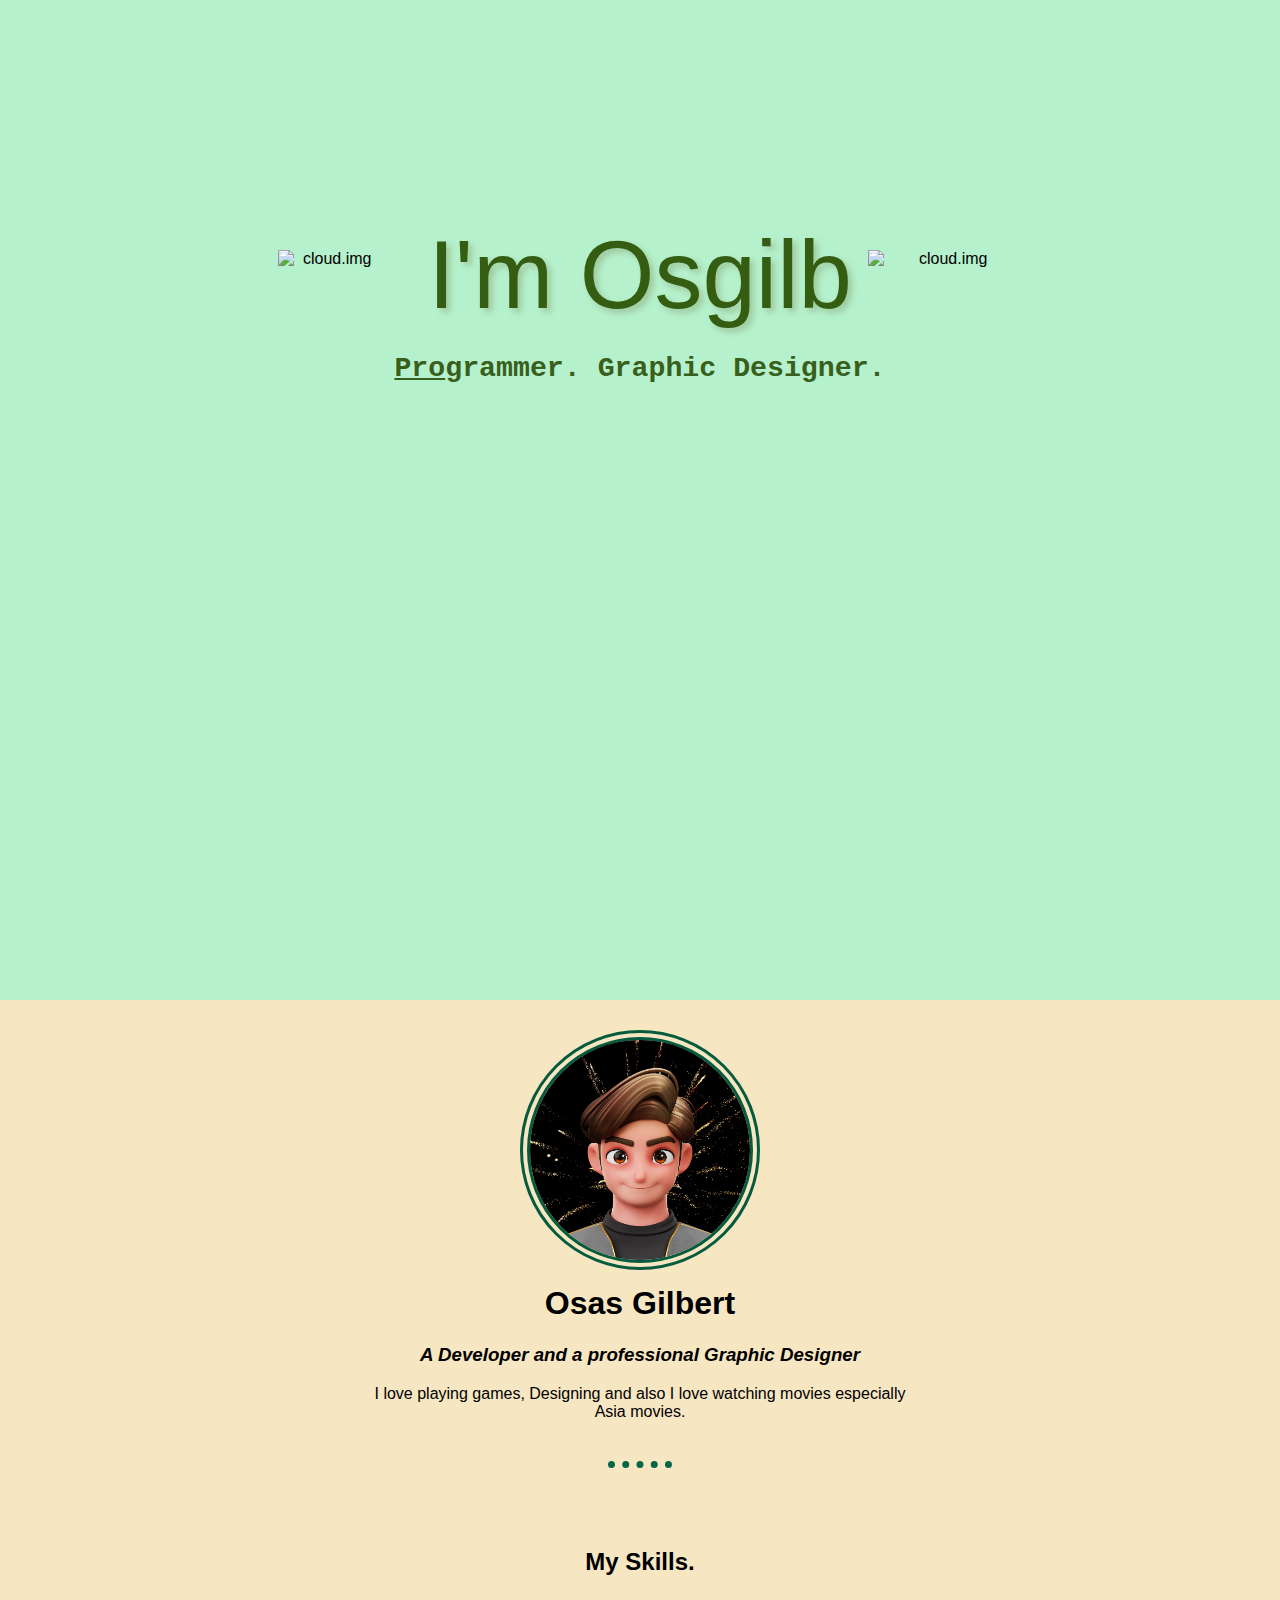
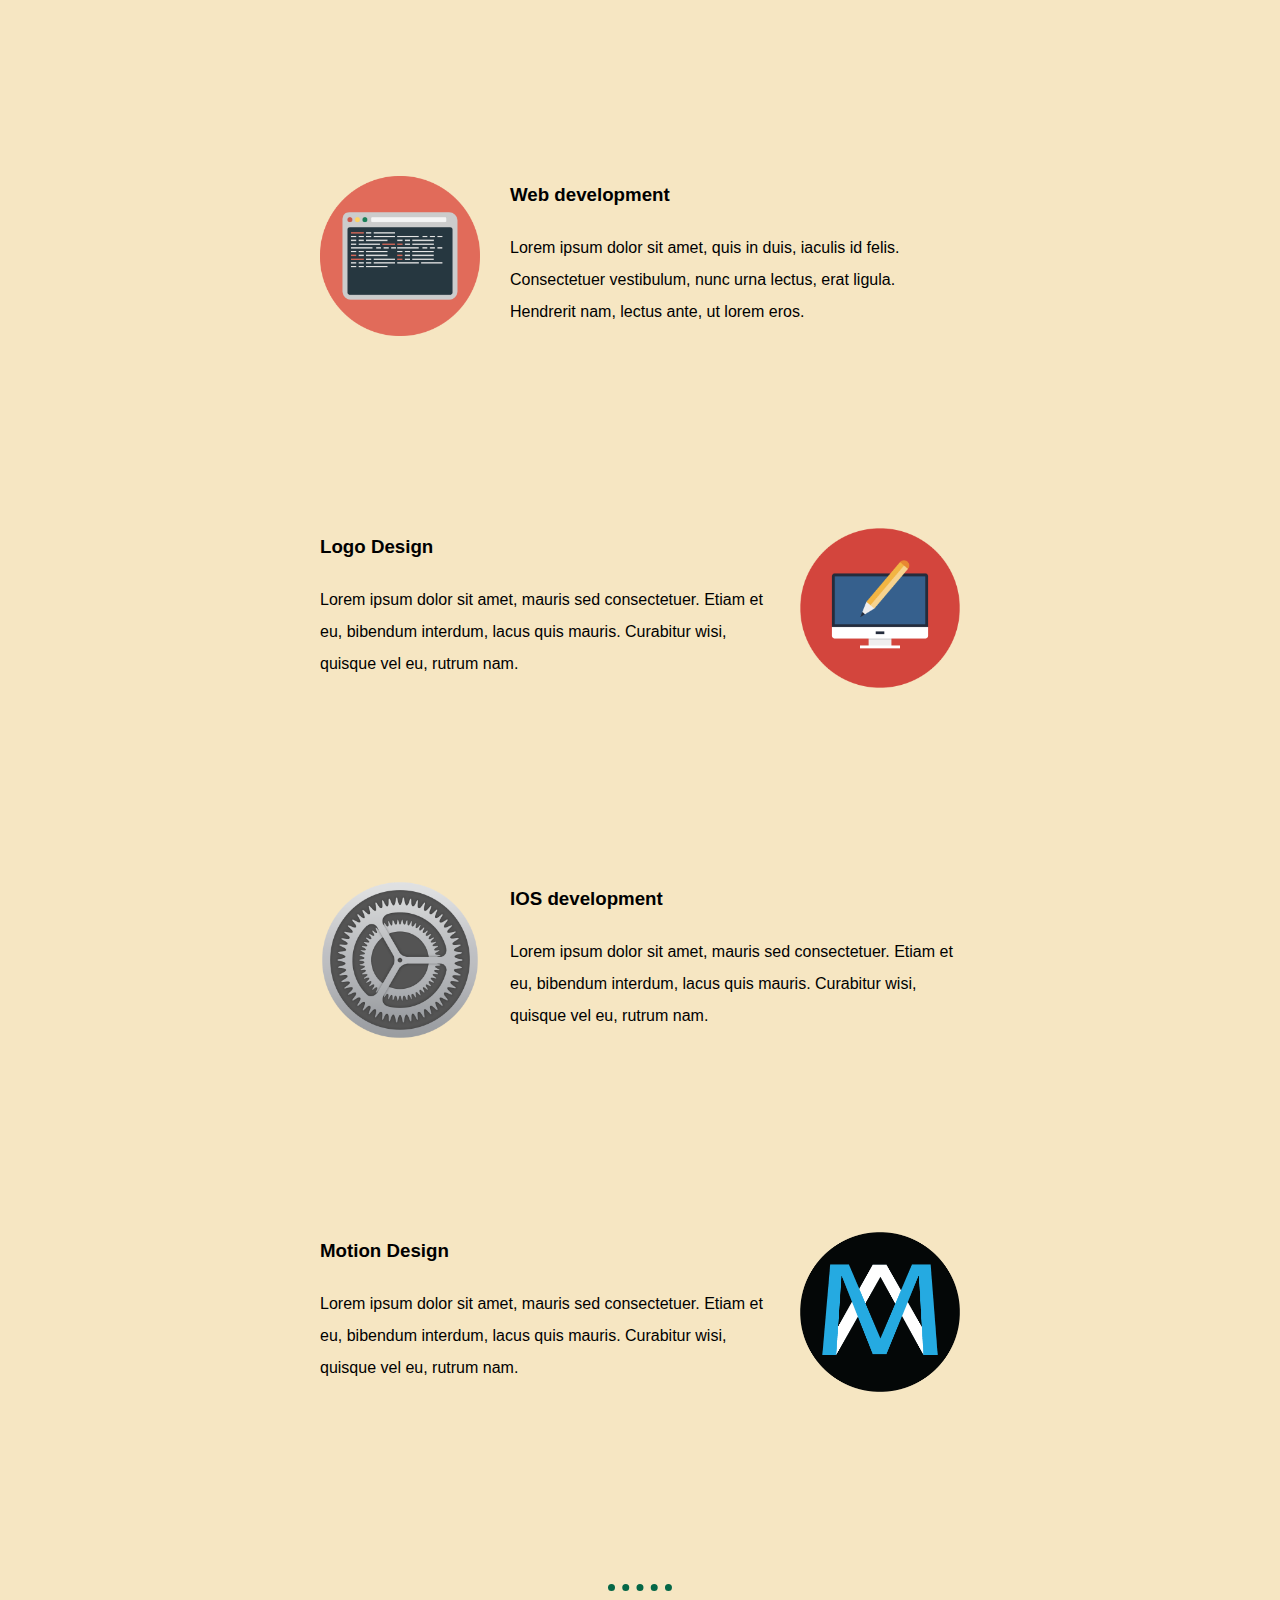
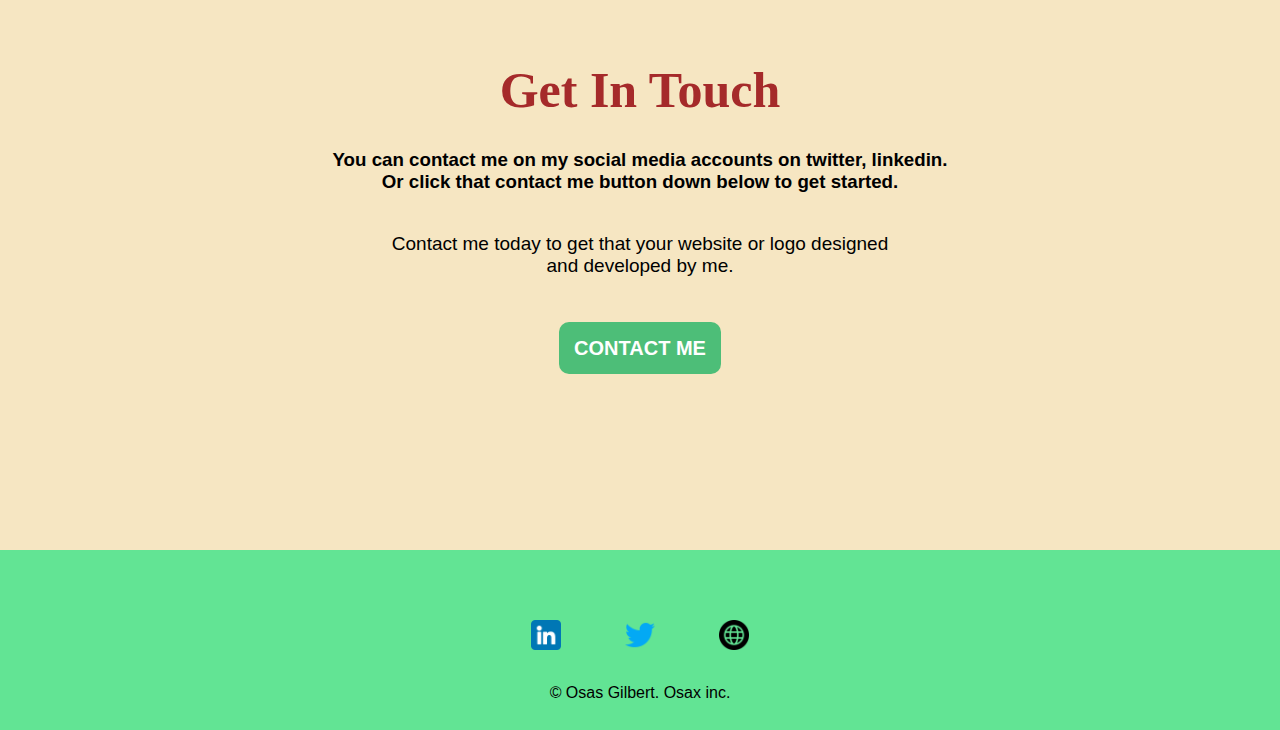
==== index.html @ 3b23c5bf "Add initial portfolio website files" ====
<!DOCTYPE html>
<html lang="en">
<head>
    <meta charset="UTF-8">
    <meta http-equiv="X-UA-Compatible" content="IE=edge">
    <meta name="viewport" content="width=device-width, initial-scale=1.0">
    <link rel="shortcut icon" href="images/Cloud.png" type="image/x-icon">
    <link rel="stylesheet" href="style.css">
    <title>Portfolio</title>
</head>
<body>
     <div class="elements">
      <h1 class="name">I'm Osgilb</h1>
     <h2 class="profession"><span class="pro">Pro</span>grammer. Graphic Designer.</h2>
     </div>
     <div class="clouds">
      <img class="cloud" src="images/cloud.png" alt="cloud.img">
      <img class="cloudtwo" src="images/cloud.png" alt="cloud.img">
     </div>
     
      <div class="middle-container">
        <div class="profileone">
          <img class="profile" src="images/Osgilb profile.png" alt="">
          <h1>Osas Gilbert</h1>
          <h3><em>A Developer and a professional Graphic Designer</em></h3>
          <p class="protext">I love playing games, Designing and  also I love watching movies especially <br>Asia movies.</p>
        </div>
        <hr>
        <div class="skills">
          <h2>My Skills.</h2>
          <div class="coding">
            <img class="coding-img" src="images/coding.png" alt="" >
            <h3>Web development</h3>
            <p class=coding-img-description>Lorem ipsum dolor sit amet, quis in duis, iaculis id felis. Consectetuer vestibulum, nunc urna lectus, erat ligula. Hendrerit nam, lectus ante, ut lorem eros.</p>
          </div>
          <div class="design">
            <img class="design-img" src="images/Design.png" alt="design-img" >
            <h3>Logo Design</h3>
            <p>Lorem ipsum dolor sit amet, mauris sed consectetuer. Etiam et eu, bibendum interdum, lacus quis mauris. Curabitur wisi, quisque vel eu, rutrum nam.</p>
          </div>
          <div class="ios-dev">
            <img class="iosdev-img" src="./images/ios dev.png" alt="ios-dev.img" >
            <h3>IOS development</h3>
            <p>Lorem ipsum dolor sit amet, mauris sed consectetuer. Etiam et eu, bibendum interdum, lacus quis mauris. Curabitur wisi, quisque vel eu, rutrum nam.</p>
          </div>
            <div class="motion">
              <img class="motion-img" src="./images/motion design.png" alt="motion-img" >
              <h3>Motion Design</h3>
              <p>Lorem ipsum dolor sit amet, mauris sed consectetuer. Etiam et eu, bibendum interdum, lacus quis mauris. Curabitur wisi, quisque vel eu, rutrum nam.</p>
            </div>
          </div>
              <hr>
        <div class="contact-me">
          <h2 class="get">Get In Touch</h2>
          <h3>You can contact me on my social media accounts on twitter, linkedin. Or click that contact me button down below to get started.</h3>
          <p class="para">Contact me today to get that your  website or logo designed<br> and developed by me.</p>
          <a class="btn" href="mailto:osasgilbert10@gmail.com">CONTACT ME</a>
        </div>
      </div>

      <div class="bottom-container">
        <a class="footer-link" href="https://www.linkedin.com/" target="_blank"><img class="linkedin" src="./images/linkedin.png" alt="linkedin.img"></a>
        <a class="footer-link" href="https://twitter.com/" target="_blank"><img class="twitter" src="./images/twitter.png" alt=""></a>
        <a class="footer-link" href="https://www.appbrewery.co/" target="_blank"><img class="website" src="./images/website.png" alt=""></a>
        <p class="name-bottom">© Osas Gilbert. Osax inc.</p>
      </div>
</body>
</html>
---- style.css ----
body {
    background-color: #F6E6C2;
    text-align: center;
    font-family: arial,Verdana, Geneva, Tahoma, sans-serif;
    margin: 0;
}

.elements {
    height: 1000px;
    background-color: #B5F1CC;
    margin: 0;
    position: relative;
    width: 100%;
}

.name {
    color: #345d11;
    margin: 0;
    position: relative;
    top: 220px;
    font-size: 6rem;
    font-family: Verdana,'Segoe UI', Tahoma, Geneva, Verdana, sans-serif;
    font-weight:  normal;
    line-height: normal;
    text-shadow: 4px 4px 6px rgb(157, 200, 157);
}

.profession {
    position: relative;
    top: 220px;
    color: #385f1b;
    font-weight: bold;
    line-height: normal;
    font-size: 1.764rem;
    font-family: 'Courier New', Courier, monospace;
}

.pro {
    text-decoration: underline;
}

.clouds {
    top: -750px;
    margin:  auto 10% auto 10%;
    position: relative;
    text-align: center;
}

.cloud {
    position: absolute;
    width: 10%;
    left: 150px;
}

.cloudtwo {
    position: absolute;
    width: 15%;
    right: 130px;
}

.profile {
    position: relative;
    top: 30px;
    width: 220px;
    border: 10px rgb(6, 91, 62) double;
    border-radius: 100%;
    margin-bottom: 20px;
}

.protext {
    margin: 0 20%;
}

.link {
    text-decoration: none;
}

/* Other contents from Angela Yu codes */

hr {
    border-style: none;
    border-top: 7px dotted #056747;
    width: 5%;
    margin-top: 40px;
    padding-bottom: 60px;
}

.coding, .design, .ios-dev, .motion {
    position: relative;
    width: 50%;
    margin: 200px auto;
    text-align: left;
    line-height: 2; 
}

.coding-img {
    width: 25%;
    float: left;
    padding-right: 30px;
    
}

.design-img {
    width: 25%;
    float: right;
    padding-left: 30px;
}

.iosdev-img {
    width: 25%;
    float: left;
    padding-right: 30px;
}

.motion-img {
    width: 25%;
    float: right;
    padding-left: 30px;
}

.contact-me {
    position: relative;
    bottom: 100px;
    width: 50%;
    margin: 90px auto;
}

.para {
    margin-top: 40px;
    margin-bottom: 60px;
    font-size: 19px;
}

.bottom-container {
    padding-top: 20px;
    background-color: #62e494;
    margin: 0;
    padding-top: 30px;
    height: 150px;
}

.name-bottom {
    position: relative;
    top: 50px;
    margin: 0;
    margin-top: 20px;
}

.get {
    color: brown;
    font-family: segoe script;
    margin: 30px 0;
    padding-top: 20px;
    font-size: 50px;
}

.linkedin, .twitter, .website {
    position: relative;
    top: 40px;
    width: 30px;
    margin: 0 30px;
}

.btn {
    text-decoration: none;
    background-color: #4dbe78;
    color: white;
    padding: 15px;
    border-radius: 10px;
    font-size: 20px;
    font-weight: bolder;
}

.btn:hover {
    text-decoration: none;
    background-color: #5fd78d;
    color: white;
    padding: 15px;
    border-radius: 10px;
    font-size: 20px;
    font-weight: bolder;
}
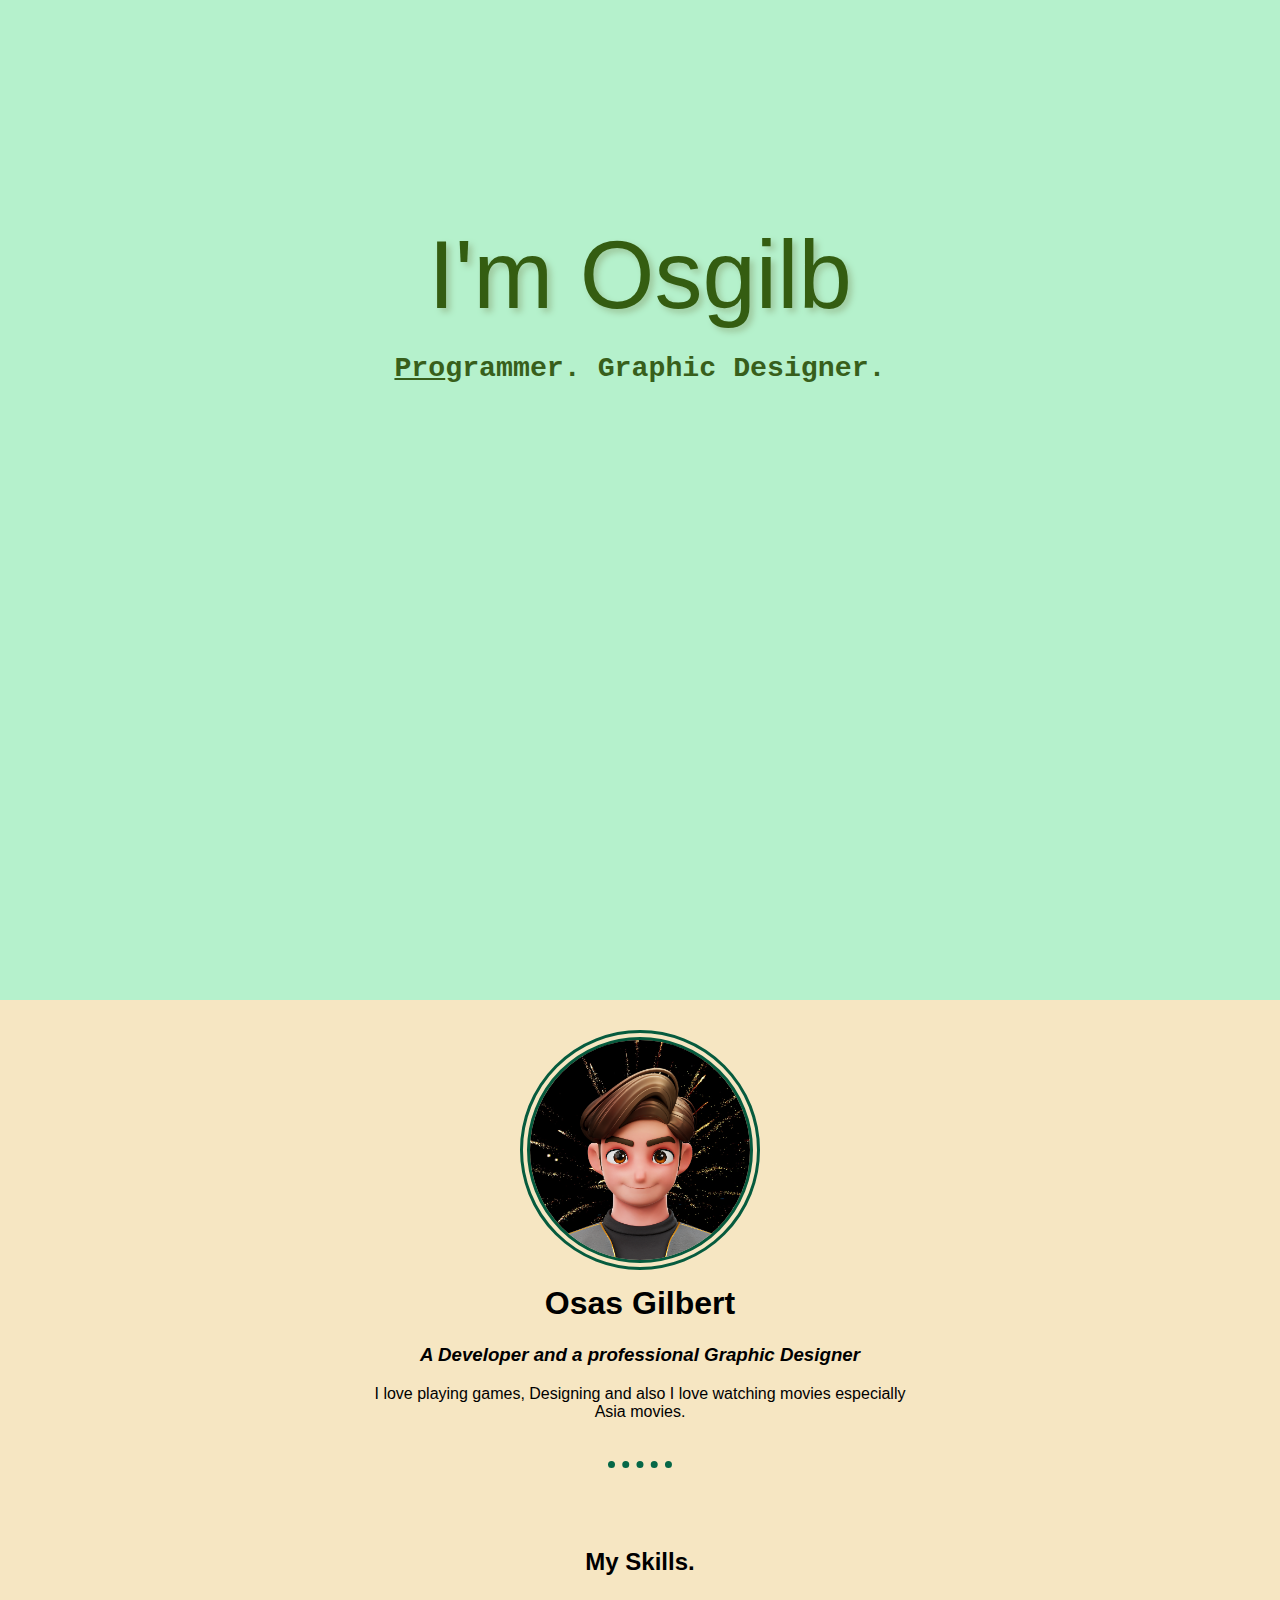
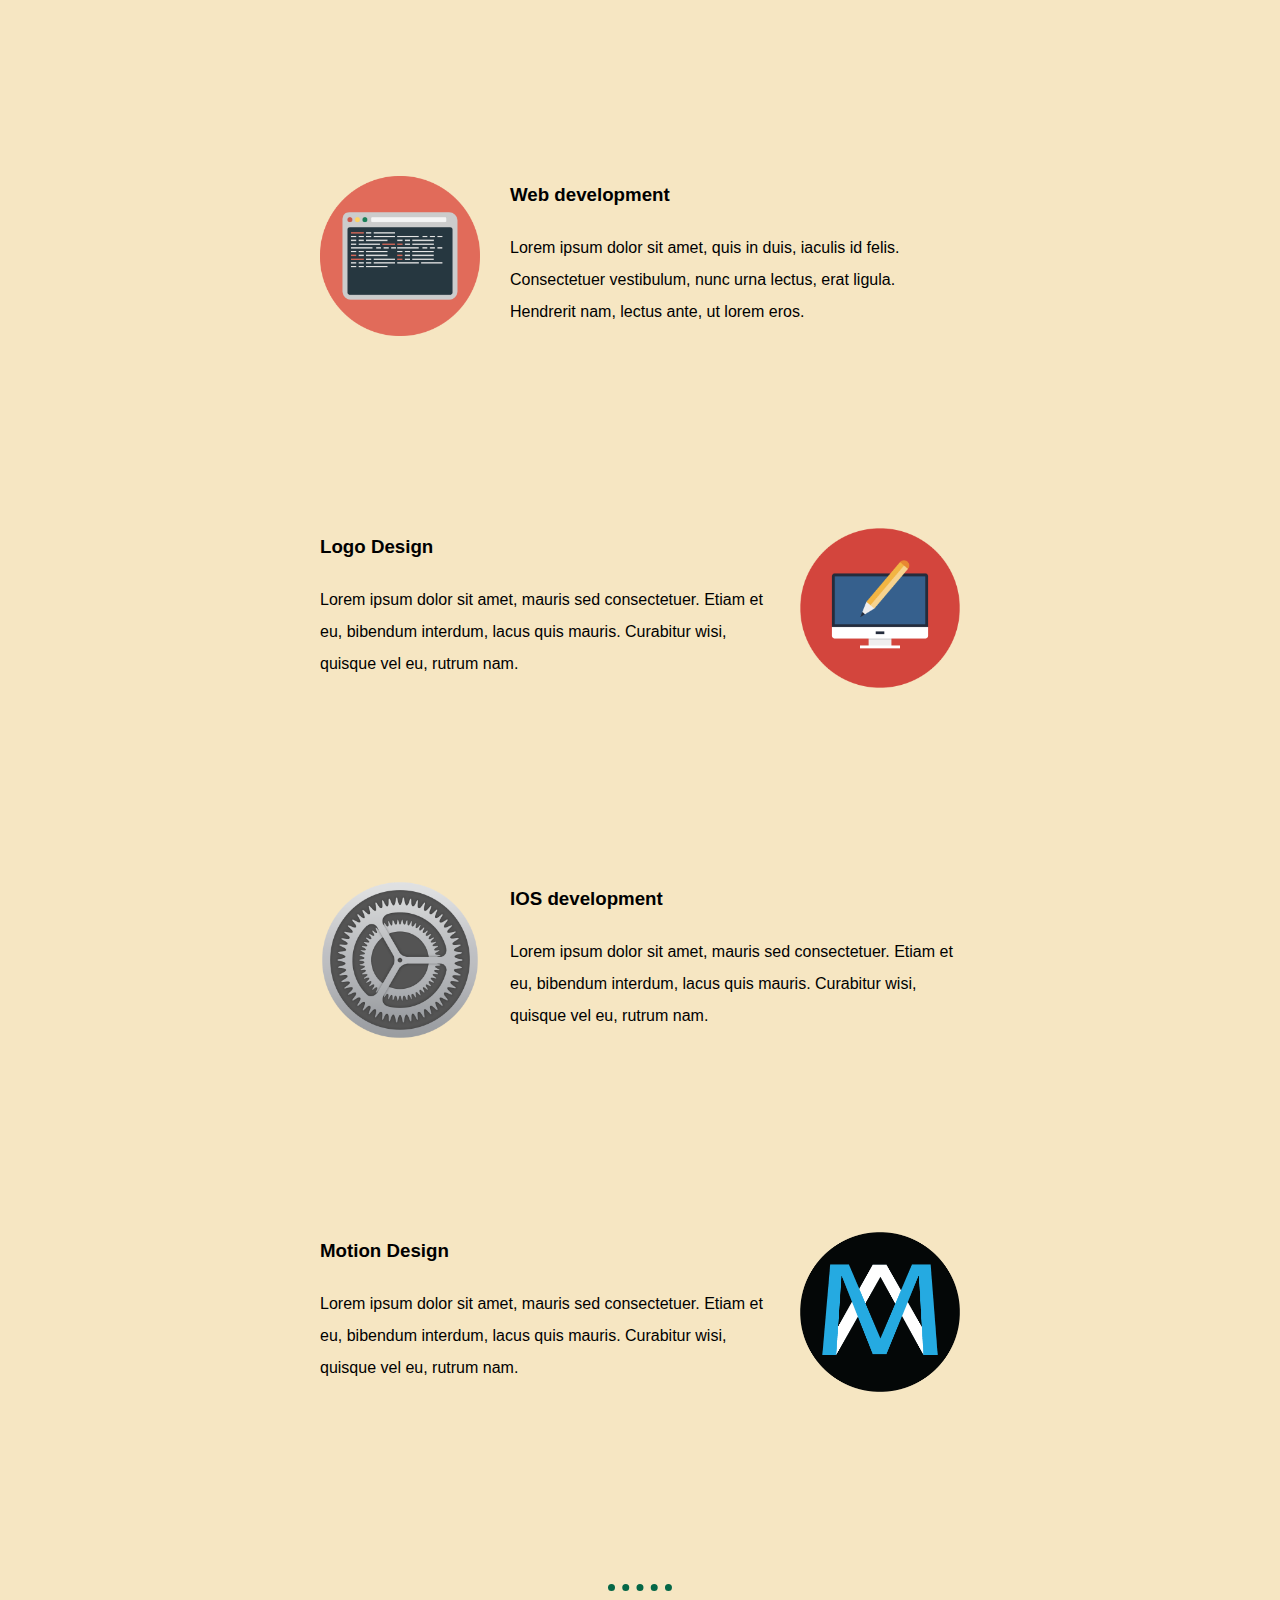
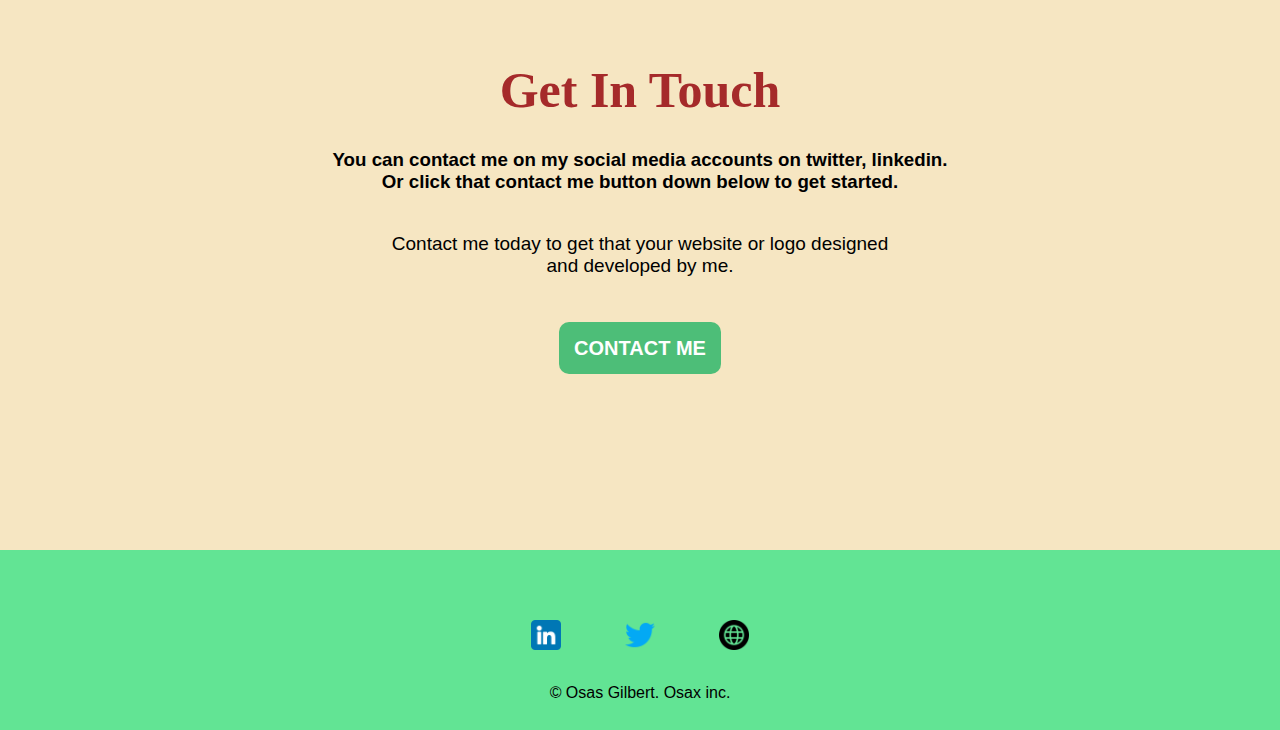
==== commit fc647671: "Update index.html" ====
--- a/index.html
+++ b/index.html
@@ -13,11 +13,7 @@
       <h1 class="name">I'm Osgilb</h1>
      <h2 class="profession"><span class="pro">Pro</span>grammer. Graphic Designer.</h2>
      </div>
-     <div class="clouds">
-      <img class="cloud" src="images/cloud.png" alt="cloud.img">
-      <img class="cloudtwo" src="images/cloud.png" alt="cloud.img">
-     </div>
-     
+
       <div class="middle-container">
         <div class="profileone">
           <img class="profile" src="images/Osgilb profile.png" alt="">
@@ -54,7 +50,7 @@
           <h2 class="get">Get In Touch</h2>
           <h3>You can contact me on my social media accounts on twitter, linkedin. Or click that contact me button down below to get started.</h3>
           <p class="para">Contact me today to get that your  website or logo designed<br> and developed by me.</p>
-          <a class="btn" href="mailto:osasgilbert10@gmail.com">CONTACT ME</a>
+          <a class="btn" href="form.html">CONTACT ME</a>
         </div>
       </div>
 
@@ -65,4 +61,4 @@
         <p class="name-bottom">© Osas Gilbert. Osax inc.</p>
       </div>
 </body>
-</html>+</html>
